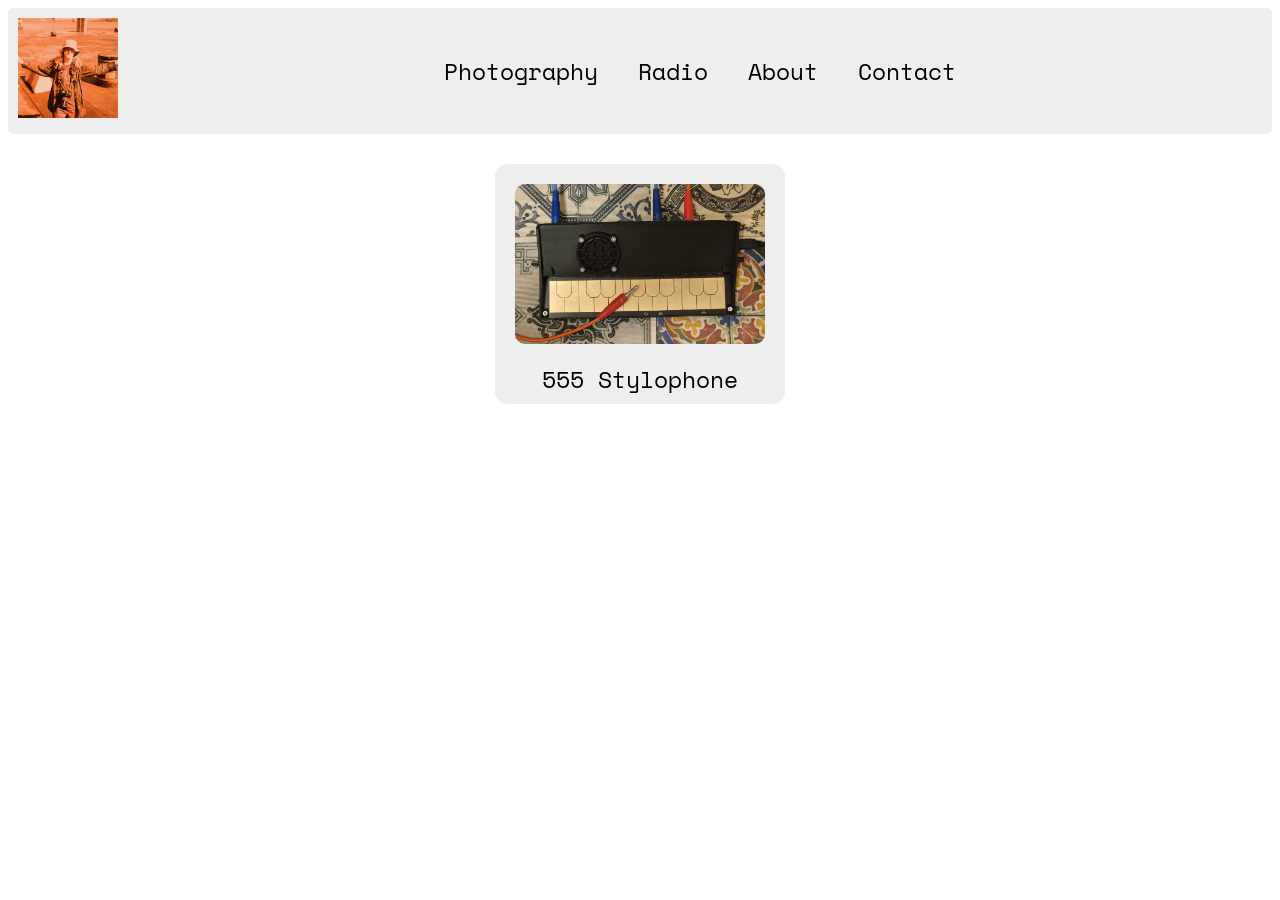
==== Q5wan.github.io-main/index.html @ be02f3ef "Add files via upload" ====
<!DOCTYPE html>
<html lang="en">
<head>
    <meta charset="UTF-8">
    <meta name="viewport" content="width=device-width, initial-scale=1.0">
    <title>༼ つ ◕_◕ ༽つ</title>
    <link rel="stylesheet" href="styles.css">
    <link rel="stylesheet" href="https://fonts.googleapis.com/css?family=Space+Mono">
    <link rel="stylesheet" href="https://fonts.googleapis.com/css2?family=Material+Symbols+Outlined:opsz,wght,FILL,GRAD@24,400,0,0&icon_names=mail" />
</head>
<body>
<div class="header-container">
    <div class="image-container">
        <img src="me.jpg" alt="༼ つ ◕_◕ ༽つ">
    </div>
    <div class="nav-links">
        <a href="index.html">Photography</a>
        <a href="radio.html">Radio</a>
        <a href="about_me.html">About</a>
        <a href="contact.html">Contact</a>
    </div>

</div>
<div class="projects-container">
    <a href="projects/stylophone.html" class="project-box">
        <img src="projects/stylophone.jpg" alt="Project 1">
        <p>555 Stylophone</p>
    </a>

</div>  

</body>
</html>
---- Q5wan.github.io-main/styles.css ----
body {
    height: 100%;
    overflow-x: auto; /* Prevent horizontal scrolling */
    font-family: "Space Mono", "Courier New", monospace;
    font-weight: 400;
}

.header-container {
    display: flex;
    align-items: center;
    justify-content: center;
    background-color: #eeeeee;
    border-radius: 5px;
    width: 100%;
    position: relative; 

}

.header-container img {
    width: 100px;
    height: 100px;
    object-fit: cover;
    object-position: center;
    padding:  10px;
}

.nav-links {
    flex-direction: row;
    align-items: center;
    text-align: center;
    display: flex;
    justify-content: center;
    gap: 40px;
    flex-wrap: wrap; /* Allow wrapping to create a new row */
    width: 100%;
}

.nav-links a {
    font-size: 23px;
    color: black;
    text-decoration: none;
    transition: color 0.3s ease, transform 0.3s ease;
}

.nav-links a:hover {
    color: #693aa3; /* Add color change on hover */
    transform: scale(1.1); /* Slight zoom effect */
}

.center-title {
    flex-grow: 1;
    text-align: center;
}

.nav-links-notmain a {
    font-size: 23px;
    color: black;
    text-decoration: none;
    transition: color 0.3s ease, transform 0.3s ease;
}

.nav-links-notmain {
    position: absolute;
    left: 20px;
    top: 50%; /* Center vertically */
    transform: translateY(-50%);
}

.nav-links-notmain a:hover {
    color: #693aa3; /* Add color change on hover */
    transform: scale(1.1); /* Slight zoom effect */
}

.page-content {
    padding: 10px;
    padding-left: 200px;
    padding-right: 200px;
    text-align: center;
}

.page-content a {
    font-size: 18px;
    color: #6050eb;
    text-decoration: none;
    transition: color 0.3s ease;
}
.page-content img {
    width: 100%;
    height: 100%;
    object-fit: cover;
    object-position: center;
    border-radius: 10px;

}

.page-content a:hover {
    color: #9557e1;
}

.page-content p {
    font-size: 18px;
    color: black;
    margin-bottom: 10px;
}

p {
    font-size: 15px;
    color: black;
}

h1 {
    font-size: 27px;
    color: black;
    margin: 0;
}

strong{

    font-weight: 700;
}

.projects-container {
    display: flex;
    justify-content: center;
    flex-wrap: wrap;
    gap: 25px;
    margin-top: 30px;
}

.project-box {
    width: 250px; /* Increased size */
    height: 200px; /* Increased size */
    background: #eeeeee;
    padding: 20px;
    border-radius: 12px;
    text-align: center;
    text-decoration: none; /* Removes default link styling */
    color: black;
    transition: transform 0.3s ease;
}

.project-box img {
    width: 100%;
    height: 80%;
    object-fit: cover;
    object-position: center;
    border-radius: 10px;
}

.project-box p {
    font-size: 23px; /* Slightly larger text */
    margin-top: 12px;
}

.project-box:hover {
    transform: scale(1.05);
}
.project-box P:hover {
    color: #693aa3; /* Add color change on hover */
}

.video-container {
    position: relative;
    width: 100%;
    padding-bottom: 56.25%; /* 16:9 aspect ratio */
    height: 0;
    overflow: hidden;
}

.video-container iframe {
    position: absolute;
    top: 0;
    left: 0;
    width: 100%;
    height: 100%;
}


/* On mobile screens, two rows for navigation links */
@media (max-width: 768px) {
    .header-container {
        flex-direction: column; 
        padding-top: 10px;
        padding-bottom: 10px;
    }
    .nav-links-notmain {
        position: static; /* Prevents absolute positioning issues */
        text-align: center;
        margin-top: 10px;
    }
    
    .header-container img {
        width: 80px;
        height: 80px;
        margin-bottom: 10px; 
    }

    .nav-links {
        flex-direction: row;
        justify-content: space-between;
        gap: 10px;
    }

    .nav-links a {
        font-size: 23px;
        flex: 1 1 45%; /* Allow the links to take up equal space */
        text-align: center;
    }

    .page-content {
        padding: 10px;
        padding-left: 30px;
        padding-right: 30px;
        text-align: center;
    }
}

/* On very small screens (max-width: 480px), stack the links */
@media (max-width: 480px) {
    .header-container img {
        width: 80px;
        height: 80px;
    }

    .nav-links a {
        font-size: 23px;
    }

    .contact-links a {
        font-size: 23px;
    }

    .contact-links p {
        font-size: 23px;
    }
    
}
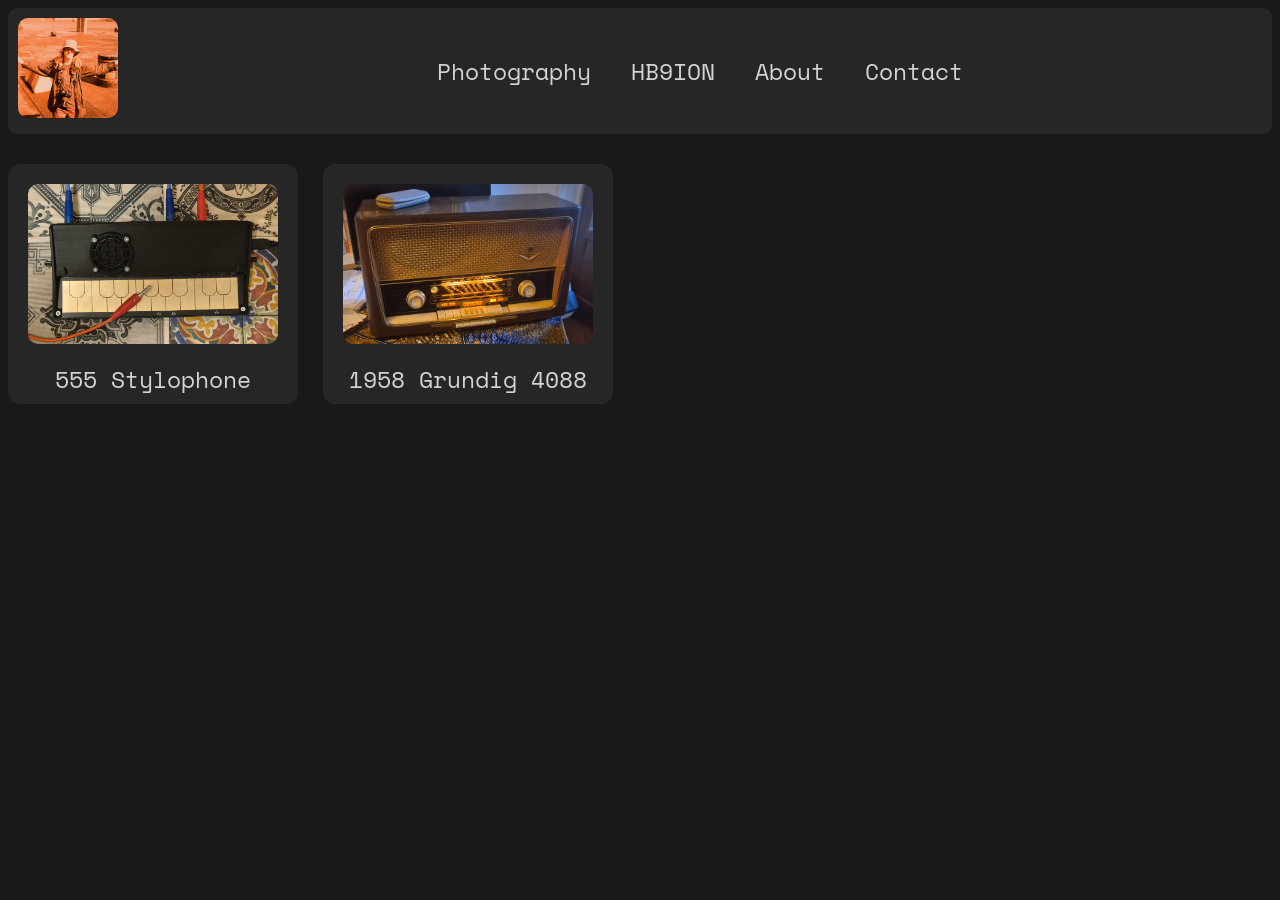
==== commit 02a6f305: "Add files via upload" ====
--- a/Q5wan.github.io-main/index.html
+++ b/Q5wan.github.io-main/index.html
@@ -7,6 +7,7 @@
     <link rel="stylesheet" href="styles.css">
     <link rel="stylesheet" href="https://fonts.googleapis.com/css?family=Space+Mono">
     <link rel="stylesheet" href="https://fonts.googleapis.com/css2?family=Material+Symbols+Outlined:opsz,wght,FILL,GRAD@24,400,0,0&icon_names=mail" />
+    
 </head>
 <body>
 <div class="header-container">
@@ -14,8 +15,8 @@
         <img src="me.jpg" alt="༼ つ ◕_◕ ༽つ">
     </div>
     <div class="nav-links">
-        <a href="index.html">Photography</a>
-        <a href="radio.html">Radio</a>
+        <a href="Photography.html">Photography</a>
+        <a href="https://www.qrz.com/db/HB9ION">HB9ION</a>
         <a href="about_me.html">About</a>
         <a href="contact.html">Contact</a>
     </div>
@@ -24,10 +25,19 @@
 <div class="projects-container">
     <a href="projects/stylophone.html" class="project-box">
         <img src="projects/stylophone.jpg" alt="Project 1">
-        <p>555 Stylophone</p>
+        <div class="project-text">
+            <p>555 Stylophone</p>
+        </div>
+    </a>
+    <a href="projects/grundig.html" class="project-box">
+        <img src="projects/grundig.jpg" alt="Project 2">
+        <div class="project-text">
+            <p>1958 Grundig 4088 </p>
+        </div>
     </a>
 
 </div>  
 
 </body>
 </html>
+
--- a/Q5wan.github.io-main/styles.css
+++ b/Q5wan.github.io-main/styles.css
@@ -1,16 +1,19 @@
 body {
     height: 100%;
-    overflow-x: auto; /* Prevent horizontal scrolling */
+    overflow-x: auto; 
     font-family: "Space Mono", "Courier New", monospace;
     font-weight: 400;
-}
+    background-color: rgb(25, 25, 25);
+}
+
+ 
 
 .header-container {
     display: flex;
     align-items: center;
     justify-content: center;
-    background-color: #eeeeee;
-    border-radius: 5px;
+    background-color: rgb(38, 38, 38);
+    border-radius: 10px;
     width: 100%;
     position: relative; 
 
@@ -21,7 +24,8 @@
     height: 100px;
     object-fit: cover;
     object-position: center;
-    padding:  10px;
+    margin:  10px;
+    border-radius: 10px;
 }
 
 .nav-links {
@@ -31,20 +35,20 @@
     display: flex;
     justify-content: center;
     gap: 40px;
-    flex-wrap: wrap; /* Allow wrapping to create a new row */
+    flex-wrap: wrap; 
     width: 100%;
 }
 
 .nav-links a {
     font-size: 23px;
-    color: black;
+    color: rgb(212, 212, 212);
     text-decoration: none;
     transition: color 0.3s ease, transform 0.3s ease;
 }
 
 .nav-links a:hover {
-    color: #693aa3; /* Add color change on hover */
-    transform: scale(1.1); /* Slight zoom effect */
+    color: #8b51d2; 
+    transform: scale(1.1); 
 }
 
 .center-title {
@@ -53,8 +57,9 @@
 }
 
 .nav-links-notmain a {
+    display: inline-block; 
     font-size: 23px;
-    color: black;
+    color: rgb(212, 212, 212);
     text-decoration: none;
     transition: color 0.3s ease, transform 0.3s ease;
 }
@@ -62,13 +67,13 @@
 .nav-links-notmain {
     position: absolute;
     left: 20px;
-    top: 50%; /* Center vertically */
+    top: 50%;
     transform: translateY(-50%);
 }
 
 .nav-links-notmain a:hover {
-    color: #693aa3; /* Add color change on hover */
-    transform: scale(1.1); /* Slight zoom effect */
+    color: #8b51d2; 
+    transform: scale(1.1) !important; 
 }
 
 .page-content {
@@ -94,23 +99,23 @@
 }
 
 .page-content a:hover {
-    color: #9557e1;
+    color: #8b51d2;
 }
 
 .page-content p {
     font-size: 18px;
-    color: black;
+    color: rgb(212, 212, 212);;
     margin-bottom: 10px;
 }
 
 p {
     font-size: 15px;
-    color: black;
+    color: rgb(212, 212, 212);
 }
 
 h1 {
     font-size: 27px;
-    color: black;
+    color: rgb(212, 212, 212);
     margin: 0;
 }
 
@@ -121,21 +126,19 @@
 
 .projects-container {
     display: flex;
-    justify-content: center;
+    justify-content: left;
     flex-wrap: wrap;
     gap: 25px;
     margin-top: 30px;
 }
-
 .project-box {
-    width: 250px; /* Increased size */
-    height: 200px; /* Increased size */
-    background: #eeeeee;
+    width: 250px;
+    height: 200px;
     padding: 20px;
     border-radius: 12px;
     text-align: center;
-    text-decoration: none; /* Removes default link styling */
-    color: black;
+    text-decoration: none;
+    background-color: rgb(38, 38, 38) !important;
     transition: transform 0.3s ease;
 }
 
@@ -148,23 +151,26 @@
 }
 
 .project-box p {
-    font-size: 23px; /* Slightly larger text */
+    font-size: 23px;
     margin-top: 12px;
 }
 
 .project-box:hover {
     transform: scale(1.05);
 }
-.project-box P:hover {
-    color: #693aa3; /* Add color change on hover */
-}
+
+.project-box:hover p {
+    color: #8b51d2; 
+}
+
 
 .video-container {
     position: relative;
     width: 100%;
-    padding-bottom: 56.25%; /* 16:9 aspect ratio */
+    padding-bottom: 56.25%;
     height: 0;
     overflow: hidden;
+    border-radius: 15px;
 }
 
 .video-container iframe {
@@ -173,10 +179,10 @@
     left: 0;
     width: 100%;
     height: 100%;
-}
-
-
-/* On mobile screens, two rows for navigation links */
+    border-radius: 15px; 
+}
+
+/*Mobile*/
 @media (max-width: 768px) {
     .header-container {
         flex-direction: column; 
@@ -184,7 +190,7 @@
         padding-bottom: 10px;
     }
     .nav-links-notmain {
-        position: static; /* Prevents absolute positioning issues */
+        position: static;
         text-align: center;
         margin-top: 10px;
     }
@@ -203,7 +209,7 @@
 
     .nav-links a {
         font-size: 23px;
-        flex: 1 1 45%; /* Allow the links to take up equal space */
+        flex: 1 1 45%;
         text-align: center;
     }
 
@@ -213,9 +219,22 @@
         padding-right: 30px;
         text-align: center;
     }
-}
-
-/* On very small screens (max-width: 480px), stack the links */
+
+    .projects-container {
+        display: flex;
+        justify-content: center;
+        flex-wrap: wrap;
+        gap: 25px;
+        margin-top: 30px;
+    }
+    
+    .project-text p {
+        font-size: 20px;
+    }
+
+}
+
+/*Mobile Smaller*/
 @media (max-width: 480px) {
     .header-container img {
         width: 80px;
@@ -223,15 +242,31 @@
     }
 
     .nav-links a {
-        font-size: 23px;
+        font-size: 20px;
     }
 
     .contact-links a {
-        font-size: 23px;
+        font-size: 20px;
     }
 
     .contact-links p {
-        font-size: 23px;
+        font-size: 20px;
+    }
+    .project-text p {
+        font-size: 18px;
+    }
+    .project-box {
+        width: 80%; 
+        height: 200px; 
+        padding: 20px;
+        border-radius: 12px;
+        text-align: center;
+        text-decoration: none;
+        transition: transform 0.3s ease;
     }
     
-}+}
+
+
+
+
